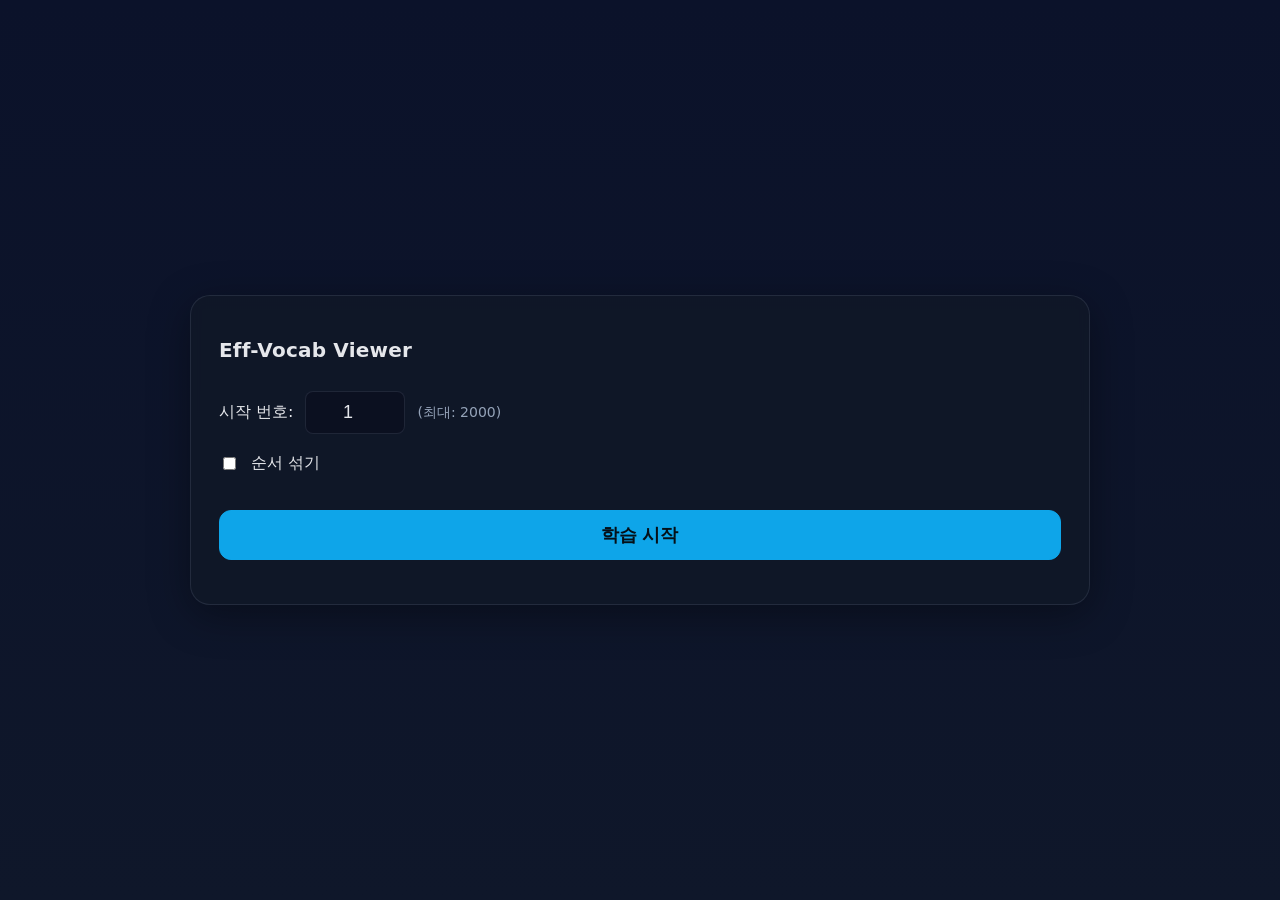
==== index.html @ a12488cd "1차 수정" ====
<html lang="ko">
<head>
    <meta charset="UTF-8">
    <meta name="viewport" content="width=device-width, initial-scale=1.0">
    <title>Eff-Vocab Viewer</title>
    <link rel="stylesheet" href="style.css">
    <script src="app.js" defer></script>
</head>
<body id="page-index">
    <div class="app">
        <header>
            <h1 class="title">Eff-Vocab Viewer</h1>
        </header>
        <form id="start-form">
            <div class="form-group">
                <label for="start_index">시작 번호:</label>
                <input type="number" id="start_index" name="start_index" value="1" min="1">
                <span id="max-index-label" class="muted"></span>
            </div>
            <div class="form-group">
                <input type="checkbox" id="is_shuffle" name="is_shuffle">
                <label for="is_shuffle">순서 섞기</label>
            </div>
            <button type="submit" class="primary">학습 시작</button>
        </form>
    </div>
</body>
</html>
---- style.css ----
:root {
    --bg: #0f172a;
    --card: #111827;
    --muted: #94a3b8;
    --txt: #e5e7eb;
    --accent: #22d3ee;
    --card-border: rgba(148, 163, 184, .15);
    --screen-border: rgba(148, 163, 184, .25);
}

* {
    box-sizing: border-box;
}

body {
    margin: 0;
    font-family: system-ui, -apple-system, Segoe UI, Roboto, Pretendard, Apple SD Gothic Neo, Malgun Gothic, Arial, sans-serif;
    background: linear-gradient(180deg, #0b122a, #0f172a);
    color: var(--txt);
    min-height: 100vh;
    min-height: calc(var(--vh, 1vh) * 100);
    display: grid;
    place-items: center;
    padding: 24px;
}

.app {
    width: min(900px, 92vw);
    background: rgba(17, 24, 39, .8);
    border: 1px solid var(--card-border);
    border-radius: 20px;
    padding: 28px;
    box-shadow: 0 10px 40px rgba(0, 0, 0, .35);
    backdrop-filter: blur(6px);
}

header {
    display: flex;
    align-items: center;
    justify-content: space-between;
    gap: 12px;
    margin-bottom: 16px;
}

.title {
    font-weight: 700;
    letter-spacing: .2px;
    font-size: 20px;
}

.muted {
    color: var(--muted);
    font-size: 14px;
}

.screen {
    display: flex;
    flex-direction: column; /* Default to top-bottom split for mobile */
    height: 45vh;
    min-height: 280px;
    border-radius: 18px;
    background: radial-gradient(1200px 400px at 50% 0%, rgba(34, 211, 238, .12), transparent), #0b1020;
    border: 1px dashed var(--screen-border);
    text-align: center;
    padding: 0; /* Remove padding to allow panes to fill the space */
    position: relative;
}

.word-pane {
    flex: 1; /* Each pane takes equal space */
    display: grid;
    place-items: center;
    padding: 20px;
    overflow: hidden; /* Let JS handle overflow by adjusting font size */
}

/* Divider for vertical split */
.word-pane:first-child {
    border-bottom: 1px solid var(--screen-border);
}

@media (min-width: 768px) {
    .screen {
        flex-direction: row; /* Switch to left-right split on wider screens */
    }
    .word-pane:first-child {
        border-bottom: none; /* Remove bottom border */
        border-right: 1px solid var(--screen-border); /* Add right border for divider */
    }
}

.word-title {
    font-size: 72px; /* Base font size, will be adjusted by JS */
    font-weight: 800;
    letter-spacing: .02em;
    color: var(--accent);
    word-break: break-word; /* Break long words to prevent horizontal overflow */
}

.word-translation {
    font-size: 24px; /* 파생어와 동일한 크기 */
    font-weight: 600;
    color: var(--accent); /* 영어 표제어와 동일한 색상 사용 */
    word-break: break-word;
}

.word-deriv {
    font-size: 24px; /* Base font size, will be adjusted by JS */
    color: var(--txt);
    white-space: pre-wrap;
    line-height: 1.6;
    word-break: break-word; /* Break long words to prevent horizontal overflow */
}

/* Styles moved from index.html */
.form-group {
    margin-bottom: 1.2rem;
    display: flex;
    align-items: center;
    gap: 12px;
    font-size: 16px;
}

.form-group input[type="number"] {
    width: 100px;
    padding: 10px;
    border-radius: 8px;
    border: 1px solid var(--card-border);
    background: #0b1020;
    color: var(--txt);
    font-size: 18px;
    text-align: center;
}

button.primary {
    background: #0ea5e9;
    border-color: #0ea5e9;
    color: #051018;
    width: 100%;
    padding: 12px;
    font-size: 18px;
    margin-top: 1rem;
}

/* Styles moved from summary.html */
.summary-content {
    background: #0b1020;
    padding: 20px;
    border-radius: 12px;
    margin-bottom: 18px;
    border: 1px solid var(--card-border);
}

.summary-content p {
    margin: 8px 0;
    font-size: 16px;
}

.controls {
    display: flex;
    gap: 10px;
    flex-wrap: wrap;
    margin-top: 18px;
    justify-content: center;
}

button {
    appearance: none;
    border: none;
    cursor: pointer;
    padding: 10px 18px;
    border-radius: 12px;
    font-weight: 650;
    font-size: 16px;
    background: #1f2937;
    color: var(--txt);
    border: 1px solid rgba(148, 163, 184, .25);
    transition: transform .04s ease, background .2s ease, border-color .2s ease;
}

button:hover {
    background: #374151;
    border-color: rgba(148, 163, 184, .5);
}

button:active {
    transform: translateY(1px);
}

.screen-info {
    display: flex;
    justify-content: space-between;
    align-items: center; /* Vertically align items */
    color: var(--muted);
    font-size: 14px;
    margin-bottom: 12px; /* Add space between info bar and screen */
    padding: 0 4px; /* Align with app padding */
}

.timer-controls {
    display: flex;
    gap: 8px;
    align-items: center;
}

#timer-display {
    cursor: default; /* No pointer needed on summary page */
    user-select: none; /* Prevent text selection on click */
    width: 80px; /* Give a fixed width to prevent layout shift */
    text-align: right;
    font-variant-numeric: tabular-nums; /* Ensure numbers have the same width */    
    height: 24px; /* Set a fixed height to prevent layout shift */
    line-height: 24px; /* Vertically center the text/icon inside */
}
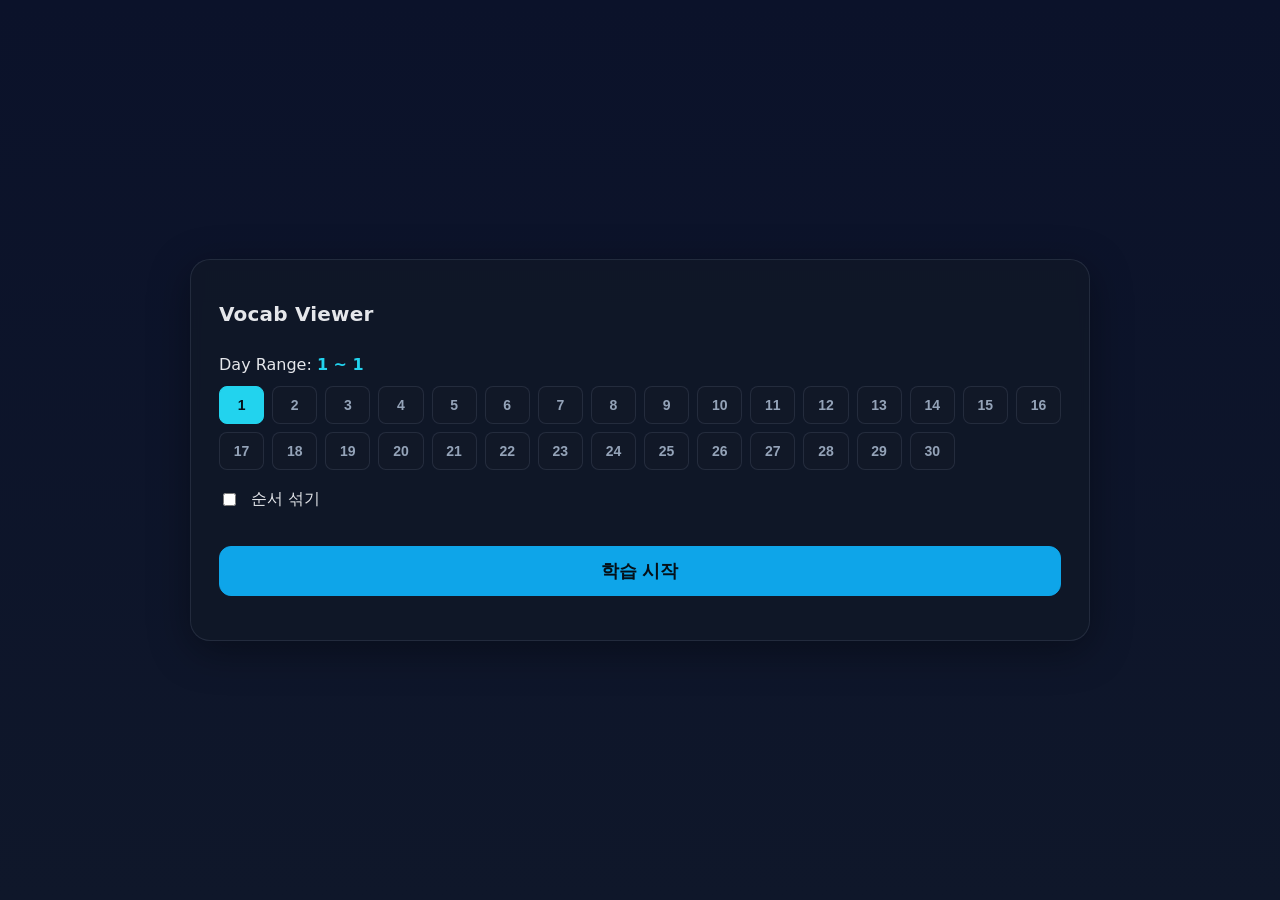
==== commit e47d6138: "toeic 모드 추가" ====
--- a/index.html
+++ b/index.html
@@ -9,14 +9,37 @@
 <body id="page-index">
     <div class="app">
         <header>
-            <h1 class="title">Eff-Vocab Viewer</h1>
+            <h1 class="title">Vocab Viewer</h1>
         </header>
         <form id="start-form">
+            <!-- 당분간 EFF 모드 숨김
             <div class="form-group">
-                <label for="start_index">시작 번호:</label>
-                <input type="number" id="start_index" name="start_index" value="1" min="1">
-                <span id="max-index-label" class="muted"></span>
+                <label>Mode:</label>
+                <label style="margin-right: 10px;"><input type="radio" name="mode" value="EFF" checked> EFF</label>
+                <label><input type="radio" name="mode" value="TOEIC"> TOEIC</label>
             </div>
+            -->
+            <input type="hidden" name="mode" value="TOEIC">
+
+            <!--
+            <div id="eff-controls">
+                <div class="form-group">
+                    <label for="start_index">시작 번호:</label>
+                    <input type="number" id="start_index" name="start_index" value="1" min="1">
+                    <span id="max-index-label" class="muted"></span>
+                </div>
+            </div>
+            -->
+
+            <div id="toeic-controls">
+                <div class="form-group day-range-group">
+                    <label>Day Range: <span id="range-display" style="color: var(--accent); font-weight: bold;">1 ~ 1</span></label>
+                    <input type="hidden" name="start_day" id="start_day" value="1">
+                    <input type="hidden" name="end_day" id="end_day" value="1">
+                    <div id="day-grid" class="day-grid"></div>
+                </div>
+            </div>
+
             <div class="form-group">
                 <input type="checkbox" id="is_shuffle" name="is_shuffle">
                 <label for="is_shuffle">순서 섞기</label>
--- a/style.css
+++ b/style.css
@@ -71,7 +71,7 @@
     display: grid;
     place-items: center;
     padding: 20px;
-    overflow: hidden; /* Let JS handle overflow by adjusting font size */
+    overflow: hidden;
 }
 
 /* Divider for vertical split */
@@ -79,7 +79,7 @@
     border-bottom: 1px solid var(--screen-border);
 }
 
-@media (min-width: 768px) {
+@media (min-width: 1024px) {
     .screen {
         flex-direction: row; /* Switch to left-right split on wider screens */
     }
@@ -90,18 +90,29 @@
 }
 
 .word-title {
-    font-size: 72px; /* Base font size, will be adjusted by JS */
+    font-size: clamp(36px, 10vw, 72px); /* 최소 36px, 화면의 10%, 최대 72px */
     font-weight: 800;
     letter-spacing: .02em;
     color: var(--accent);
-    word-break: break-word; /* Break long words to prevent horizontal overflow */
+    word-break: keep-all; /* 단어 단위로 줄바꿈 */
 }
 
 .word-translation {
-    font-size: 24px; /* 파생어와 동일한 크기 */
+    font-size: 24px; /* 파생어의 한글 뜻과 동일한 크기 */
     font-weight: 600;
-    color: var(--accent); /* 영어 표제어와 동일한 색상 사용 */
-    word-break: break-word;
+    color: var(--accent); /* 표제어의 영어 단어와 동일한 색상 */
+    word-break: keep-all;
+    white-space: pre-wrap;
+}
+
+.mode-toeic .word-title {
+    font-size: clamp(32px, 8vw, 56px); /* 최소 32px, 화면의 8%, 최대 56px */
+}
+
+.mode-toeic .word-translation {
+    color: var(--txt);
+    font-weight: 400;
+    font-size: 20px; /* 원하는 크기로 조절하세요 */
 }
 
 .word-deriv {
@@ -109,7 +120,7 @@
     color: var(--txt);
     white-space: pre-wrap;
     line-height: 1.6;
-    word-break: break-word; /* Break long words to prevent horizontal overflow */
+    word-break: keep-all;
 }
 
 /* Styles moved from index.html */
@@ -161,7 +172,13 @@
     gap: 10px;
     flex-wrap: wrap;
     margin-top: 18px;
-    justify-content: center;
+    justify-content: space-between;
+}
+
+.controls-group {
+    display: flex;
+    gap: 10px;
+    flex-wrap: wrap;
 }
 
 button {
@@ -187,6 +204,17 @@
     transform: translateY(1px);
 }
 
+button#end-btn {
+    background: #3f1a24;
+    color: #fca5a5;
+    border-color: rgba(248, 113, 113, .3);
+    margin-right: 20px; /* Add extra space after End button */
+}
+
+button#end-btn:hover {
+    background: #5c2231;
+    border-color: rgba(248, 113, 113, .5);
+}
 .screen-info {
     display: flex;
     justify-content: space-between;
@@ -195,6 +223,16 @@
     font-size: 14px;
     margin-bottom: 12px; /* Add space between info bar and screen */
     padding: 0 4px; /* Align with app padding */
+    position: relative;
+}
+
+#day-display {
+    position: absolute;
+    left: 50%;
+    transform: translateX(-50%);
+    font-size: 18px;
+    font-weight: 700;
+    color: var(--txt);
 }
 
 .timer-controls {
@@ -208,7 +246,79 @@
     user-select: none; /* Prevent text selection on click */
     width: 80px; /* Give a fixed width to prevent layout shift */
     text-align: right;
+    font-size: 14px; /* Ensure icon and text have similar base size */
+    text-align: center; /* Center the icon and text */
     font-variant-numeric: tabular-nums; /* Ensure numbers have the same width */    
     height: 24px; /* Set a fixed height to prevent layout shift */
     line-height: 24px; /* Vertically center the text/icon inside */
+}
+
+@media (max-width: 768px) {
+    .controls {
+        flex-direction: column;
+    }
+
+    .controls-group {
+        width: 100%;
+        flex-wrap: nowrap;
+    }
+
+    .controls-group:first-child {
+        justify-content: flex-end;
+    }
+
+    .controls-group:first-child #end-btn {
+        margin-right: auto;
+    }
+
+    .controls-group:last-child {
+        justify-content: space-between;
+    }
+
+    .controls-group button {
+        width: 25%;
+        padding-left: 0;
+        padding-right: 0;
+    }
+}
+
+/* Day Grid Styles */
+.day-range-group {
+    display: block;
+}
+
+.day-grid {
+    display: grid;
+    grid-template-columns: repeat(auto-fill, minmax(45px, 1fr));
+    gap: 8px;
+    margin-top: 12px;
+}
+
+.day-btn {
+    background: var(--card);
+    border: 1px solid var(--card-border);
+    color: var(--muted);
+    padding: 10px 0;
+    border-radius: 8px;
+    cursor: pointer;
+    font-size: 14px;
+    transition: all 0.2s;
+}
+
+.day-btn:hover {
+    background: var(--card-border);
+    color: var(--txt);
+}
+
+.day-btn.selected {
+    background: var(--accent);
+    color: #051018;
+    border-color: var(--accent);
+    font-weight: 800;
+}
+
+.day-btn.in-range {
+    background: rgba(34, 211, 238, 0.15);
+    color: var(--accent);
+    border-color: rgba(34, 211, 238, 0.3);
 }
